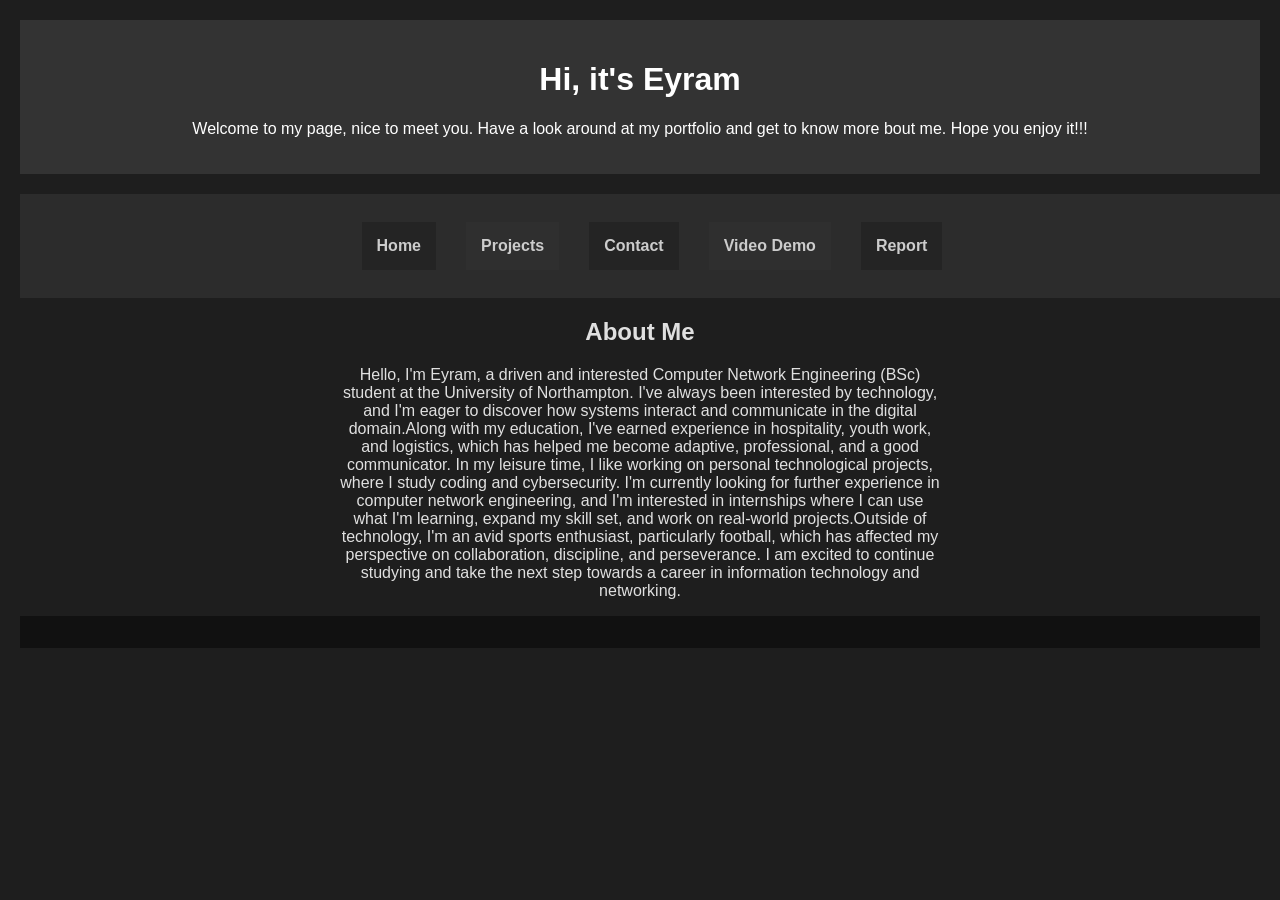
==== index.html @ eab971da "cleaned up the htlm a bit and the main css added some alternating colour chnages on the sidebar for " ====
<!DOCTYPE html>
<html lang="en">

<head>
    <meta charset="UTF-8">
    <meta name="viewport" content="width=device-width, initial-scale=1.0">
    <title>Eyram's Portfolio</title>
    <link rel="stylesheet" href="main.css" media="screen">
</head>
<style>
    body {
        font-family: Arial, sans-serif;
        text-align: center;
        margin: 0;
        padding: 20px;
    }

    header {
        background: #333;
        color: white;
        padding: 20px;
    }

    nav {
        margin: 20px 0;
    }

    nav ul {
        list-style: none;
        padding: 0;
    }

    nav ul li {
        display: inline;
        margin: 0 15px;
    }

    nav a {
        text-decoration: none;
        color: #333;
        font-weight: bold;
    }

    section {
        max-width: 600px;
        margin: auto;
    }
</style>

<body id="clicked">
    <header>
        <a href="#clicked" class="on showNav"></a>
        <a href="#" class="off showNav">X</a>
        
        <h1>Hi, it's Eyram</h1>
        <p>Welcome to my page, nice to meet you. Have a look around at my portfolio and get to know more bout me. Hope
            you enjoy it!!!</p>
    </header>
    <nav>
        <ul>
            <li><a href="index.html">Home</a></li>
            <li><a href="project.html">Projects</a></li>
            <li><a href="contact.html">Contact</a></li>
            <li><a href="VideoDemo.html">Video Demo</a></li>
            <li><a href="Report.html">Report</a></li>
        </ul>
    </nav>
    <main>
        <section>
            <h2>About Me</h2>
            <p>Hello, I'm Eyram, a driven and interested Computer Network Engineering (BSc) student at the University of
                Northampton. I've always been interested by technology, and I'm eager to discover how systems interact
                and communicate in the digital domain.Along with my education, I've earned experience in hospitality,
                youth work, and logistics, which has helped me become adaptive, professional, and a good communicator.

                In my leisure time, I like working on personal technological projects, where I study coding and
                cybersecurity. I'm currently looking for further experience in computer network engineering, and I'm
                interested in internships where I can use what I'm learning, expand my skill set, and work on real-world
                projects.Outside of technology, I'm an avid sports enthusiast, particularly football, which has affected
                my perspective on collaboration, discipline, and perseverance. I am excited to continue studying and
                take the next step towards a career in information technology and networking.</p>
        </section>
    </main>
    <footer id="this">
        <a href="https://github.com/Ramzy2234" target="_blank"><i class="fa-brands fa-github"></i></a>
    </footer>
</body>
</html>
---- main.css ----
/* Base dark background and light text */
body {
    background-color: #1e1e1e;
    color: #e0e0e0;
    font-family: 'Segoe UI', sans-serif;
    margin: 0;
    padding: 0;
}

/* Header and footer */
header,
footer {
    background-color: #111;
    color: #fff;
    padding: 1rem;
    text-align: center;
}

/* Navigation bar */
nav {
    background-color: #2c2c2c;
    padding: 0.75rem;
    text-align: center;
    display: block; /* desktop nav visible */
    width: 100%;
    height: auto;
}

nav ul {
    display: flex;
    justify-content: center;
    flex-direction: row; /* horizontal for desktop */
}

nav ul li {
    display: inline;
    margin: 0 15px;
    padding: 15px;
}

nav ul li a {
    color: #ccc;
    text-decoration: none;
    font-weight: bold;
}

nav ul li a:hover {
    color: #00bfff;
    text-decoration: underline;
}

/* alternating sidebar colours (for mobile stacked items) */
nav ul li:nth-child(odd) {
    background-color: #242424;
}

nav ul li:nth-child(even) {
    background-color: #2f2f2f;
}

/* Project layout container */
.project-container {
    display: grid;
    grid-template-columns: 1fr 1fr;
    gap: 2rem;
    align-items: center;
    background-color: #2a2a2a;
    margin: 2rem;
    padding: 2rem;
    border-radius: 10px;
    box-shadow: 0 0 20px rgba(0, 0, 0, 0.4);
}

/* Image styling */
.project-image img {
    width: 100%;
    border-radius: 12px;
    box-shadow: 0 0 15px rgba(0, 0, 0, 0.5);
}

/* Description text */
.project-description h3 {
    font-size: 1.8rem;
    margin-bottom: 1rem;
    color: #fff;
}

.project-description p {
    font-size: 1.1rem;
    line-height: 1.6;
}

/* Link styling */
.project-description a {
    color: #00bfff;
    font-weight: bold;
    text-decoration: none;
}

.project-description a:hover {
    color: #1ecfff;
    text-decoration: underline;
}

/* Hamburger icon */
.showNav {
    height: 0.8em;
    width: 1.25em;
    display: none; /* hidden on desktop */
    border-top: 0.2em solid white;
    border-bottom: 0.2em solid white;
    border-radius: 0.2em;
    position: fixed;
    top: 15px;
    left: 15px;
    z-index: 1000;
}

.showNav::before {
    content: '';
    position: absolute;
    width: 1em;
    margin: 0.3em 0 0 -0.5em;
    border-top: 0.2em solid #fff;
}

/* Hamburger visible only in mobile */
@media (max-width: 768px) {
    .showNav {
        display: block;
    }

    nav {
        display: none; /* hide menu initially */
        position: fixed;
        top: 0;
        right: -40%;
        width: 40%;
        height: 100vh;
        padding-top: 60px; /* leave space for hamburger */
        text-align: left;
        flex-direction: column;
    }

    nav ul {
        flex-direction: column;
        justify-content: flex-start;
        padding: 0;
    }

    nav ul li {
        display: block;
        margin: 0;
        padding: 15px;
    }

    #clicked .on {
        display: block; /* hamburger visible */
    }

    #clicked .off {
        display: none; /* X hidden initially */
    }

    #clicked:target nav {
        display: block;
        right: 0; /* slide sidebar into view */
    }

    #clicked:target .on {
        display: none; /* hide hamburger when sidebar open */
    }

    #clicked:target .off {
        display: block; /* show X when sidebar open */
        border-top: none;
        border-bottom: none;
        font-size: 1.4em;
        color: white;
        top: 15px;
        left: 15px;
        position: fixed;
        z-index: 1001;
    }

    #clicked:target .off::before {
        border-top: none; /* remove middle line for X */
    }
}
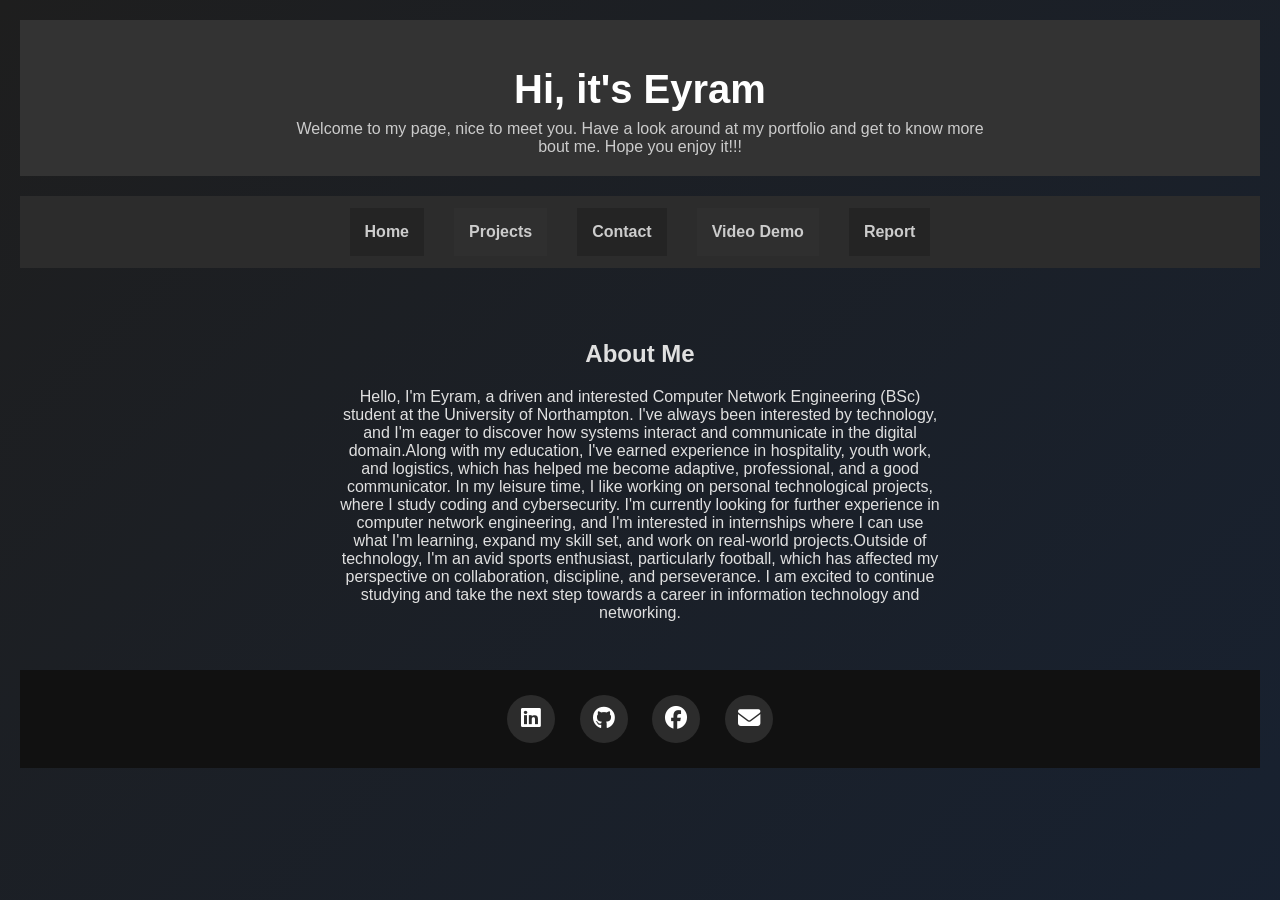
==== commit 78f8ee45: "cleaned up and polished the main.css to make it more interactive and professional added github, face" ====
--- a/index.html
+++ b/index.html
@@ -5,7 +5,12 @@
     <meta charset="UTF-8">
     <meta name="viewport" content="width=device-width, initial-scale=1.0">
     <title>Eyram's Portfolio</title>
-    <link rel="stylesheet" href="main.css" media="screen">
+
+    <link rel="stylesheet" href="main.css">
+
+    <!-- Font Awesome icons -->
+    <link rel="stylesheet"
+    href="https://cdnjs.cloudflare.com/ajax/libs/font-awesome/6.5.0/css/all.min.css">
 </head>
 <style>
     body {
@@ -81,8 +86,18 @@
                 take the next step towards a career in information technology and networking.</p>
         </section>
     </main>
-    <footer id="this">
-        <a href="https://github.com/Ramzy2234" target="_blank"><i class="fa-brands fa-github"></i></a>
+    <footer>
+    <a href="#"><i class="fa-brands fa-linkedin"></i></a>
+
+    <a href="https://github.com/Ramzy2234" target="_blank">
+        <i class="fa-brands fa-github"></i>
+    </a>
+
+    <a href="#"><i class="fa-brands fa-facebook"></i></a>
+
+    <a href="mailto:eyram05@email.com">
+        <i class="fa-solid fa-envelope"></i>
+    </a>
     </footer>
 </body>
 </html>
--- a/main.css
+++ b/main.css
@@ -1,39 +1,92 @@
 /* Base dark background and light text */
 body {
-    background-color: #1e1e1e;
-    color: #e0e0e0;
     font-family: 'Segoe UI', sans-serif;
     margin: 0;
     padding: 0;
-}
-
-/* Header and footer */
-header,
-footer {
+    color: #e0e0e0;
+
+    background: linear-gradient(
+        -45deg,
+        #1e1e1e,
+        #1a1f2b,
+        #162235,
+        #1e1e1e
+    );
+
+    background-size: 400% 400%;
+    animation: gradientMove 12s ease infinite;
+}
+
+@keyframes gradientMove {
+    0% { background-position: 0% 50%; }
+    50% { background-position: 100% 50%; }
+    100% { background-position: 0% 50%; }
+}
+
+a {
+    transition: all 0.3s ease;
+}
+
+img {
+    max-width: 100%;
+    height: auto;
+}
+
+/* =================================
+   PAGE LAYOUT
+================================= */
+
+main {
+    max-width: 1100px;
+    margin: auto;
+    padding: 2rem;
+}
+
+section {
+    margin-bottom: 3rem;
+}
+
+/* =================================
+   HEADER / HERO SECTION
+================================= */
+
+header {
     background-color: #111;
-    color: #fff;
-    padding: 1rem;
+    color: white;
     text-align: center;
-}
-
-/* Navigation bar */
+    padding: 2rem 1rem;
+}
+
+header h1 {
+    font-size: 2.5rem;
+    margin-bottom: 0.5rem;
+}
+
+header p {
+    max-width: 700px;
+    margin: auto;
+    color: #ccc;
+}
+
+/* =================================
+   NAVIGATION
+================================= */
+
 nav {
     background-color: #2c2c2c;
     padding: 0.75rem;
     text-align: center;
-    display: block; /* desktop nav visible */
-    width: 100%;
-    height: auto;
 }
 
 nav ul {
     display: flex;
     justify-content: center;
-    flex-direction: row; /* horizontal for desktop */
+    padding: 0;
+    margin: 0;
 }
 
 nav ul li {
-    display: inline;
+    list-style: none;
     margin: 0 15px;
     padding: 15px;
 }
@@ -49,7 +102,8 @@
     text-decoration: underline;
 }
 
-/* alternating sidebar colours (for mobile stacked items) */
+/* alternating nav colours */
+
 nav ul li:nth-child(odd) {
     background-color: #242424;
 }
@@ -58,31 +112,35 @@
     background-color: #2f2f2f;
 }
 
-/* Project layout container */
+/* =================================
+   PROJECT SECTION
+================================= */
+
 .project-container {
     display: grid;
     grid-template-columns: 1fr 1fr;
     gap: 2rem;
     align-items: center;
-    background-color: #2a2a2a;
-    margin: 2rem;
+
+    background-color: rgba(42,42,42,0.95);
+
+    margin: 2rem 0;
     padding: 2rem;
+
     border-radius: 10px;
-    box-shadow: 0 0 20px rgba(0, 0, 0, 0.4);
-}
-
-/* Image styling */
+
+    box-shadow: 0 0 20px rgba(0,0,0,0.4);
+}
+
 .project-image img {
-    width: 100%;
     border-radius: 12px;
-    box-shadow: 0 0 15px rgba(0, 0, 0, 0.5);
-}
-
-/* Description text */
+    box-shadow: 0 0 15px rgba(0,0,0,0.5);
+}
+
 .project-description h3 {
     font-size: 1.8rem;
     margin-bottom: 1rem;
-    color: #fff;
+    color: white;
 }
 
 .project-description p {
@@ -90,7 +148,6 @@
     line-height: 1.6;
 }
 
-/* Link styling */
 .project-description a {
     color: #00bfff;
     font-weight: bold;
@@ -99,20 +156,26 @@
 
 .project-description a:hover {
     color: #1ecfff;
-    text-decoration: underline;
-}
-
-/* Hamburger icon */
+}
+
+/* =================================
+   HAMBURGER MENU
+================================= */
+
 .showNav {
     height: 0.8em;
     width: 1.25em;
-    display: none; /* hidden on desktop */
+    display: none;
+
     border-top: 0.2em solid white;
     border-bottom: 0.2em solid white;
+
     border-radius: 0.2em;
+
     position: fixed;
     top: 15px;
     left: 15px;
+
     z-index: 1000;
 }
 
@@ -121,69 +184,130 @@
     position: absolute;
     width: 1em;
     margin: 0.3em 0 0 -0.5em;
-    border-top: 0.2em solid #fff;
-}
-
-/* Hamburger visible only in mobile */
+    border-top: 0.2em solid white;
+}
+
+/* =================================
+   MOBILE NAVIGATION
+================================= */
+
 @media (max-width: 768px) {
+
     .showNav {
         display: block;
     }
 
     nav {
-        display: none; /* hide menu initially */
+        display: none;
+
         position: fixed;
         top: 0;
         right: -40%;
+
         width: 40%;
         height: 100vh;
-        padding-top: 60px; /* leave space for hamburger */
+
+        padding-top: 60px;
+
         text-align: left;
-        flex-direction: column;
+
+        background-color: #2c2c2c;
     }
 
     nav ul {
         flex-direction: column;
         justify-content: flex-start;
-        padding: 0;
     }
 
     nav ul li {
-        display: block;
         margin: 0;
-        padding: 15px;
+        display: block;
     }
 
     #clicked .on {
-        display: block; /* hamburger visible */
+        display: block;
     }
 
     #clicked .off {
-        display: none; /* X hidden initially */
+        display: none;
     }
 
     #clicked:target nav {
         display: block;
-        right: 0; /* slide sidebar into view */
+        right: 0;
     }
 
     #clicked:target .on {
-        display: none; /* hide hamburger when sidebar open */
+        display: none;
     }
 
     #clicked:target .off {
-        display: block; /* show X when sidebar open */
-        border-top: none;
-        border-bottom: none;
+        display: block;
+
+        border: none;
+
         font-size: 1.4em;
+
         color: white;
+
+        position: fixed;
         top: 15px;
         left: 15px;
-        position: fixed;
+
         z-index: 1001;
     }
 
     #clicked:target .off::before {
-        border-top: none; /* remove middle line for X */
-    }
+        border-top: none;
+    }
+
+    .project-container {
+        grid-template-columns: 1fr;
+    }
+
+}
+
+/* =================================
+   FOOTER
+================================= */
+
+footer {
+    background-color: #111;
+    text-align: center;
+    padding: 25px;
+}
+
+/* social icons */
+
+footer a {
+    display: inline-flex;
+    justify-content: center;
+    align-items: center;
+
+    width: 48px;
+    height: 48px;
+
+    margin: 0 10px;
+
+    border-radius: 50%;
+
+    background-color: #2c2c2c;
+
+    color: white;
+
+    font-size: 1.4rem;
+
+    text-decoration: none;
+
+    transition: all 0.3s ease;
+}
+
+footer a:hover {
+    background-color: #00bfff;
+
+    color: black;
+
+    transform: scale(1.2);
+
+    box-shadow: 0 0 10px #00bfff;
 }
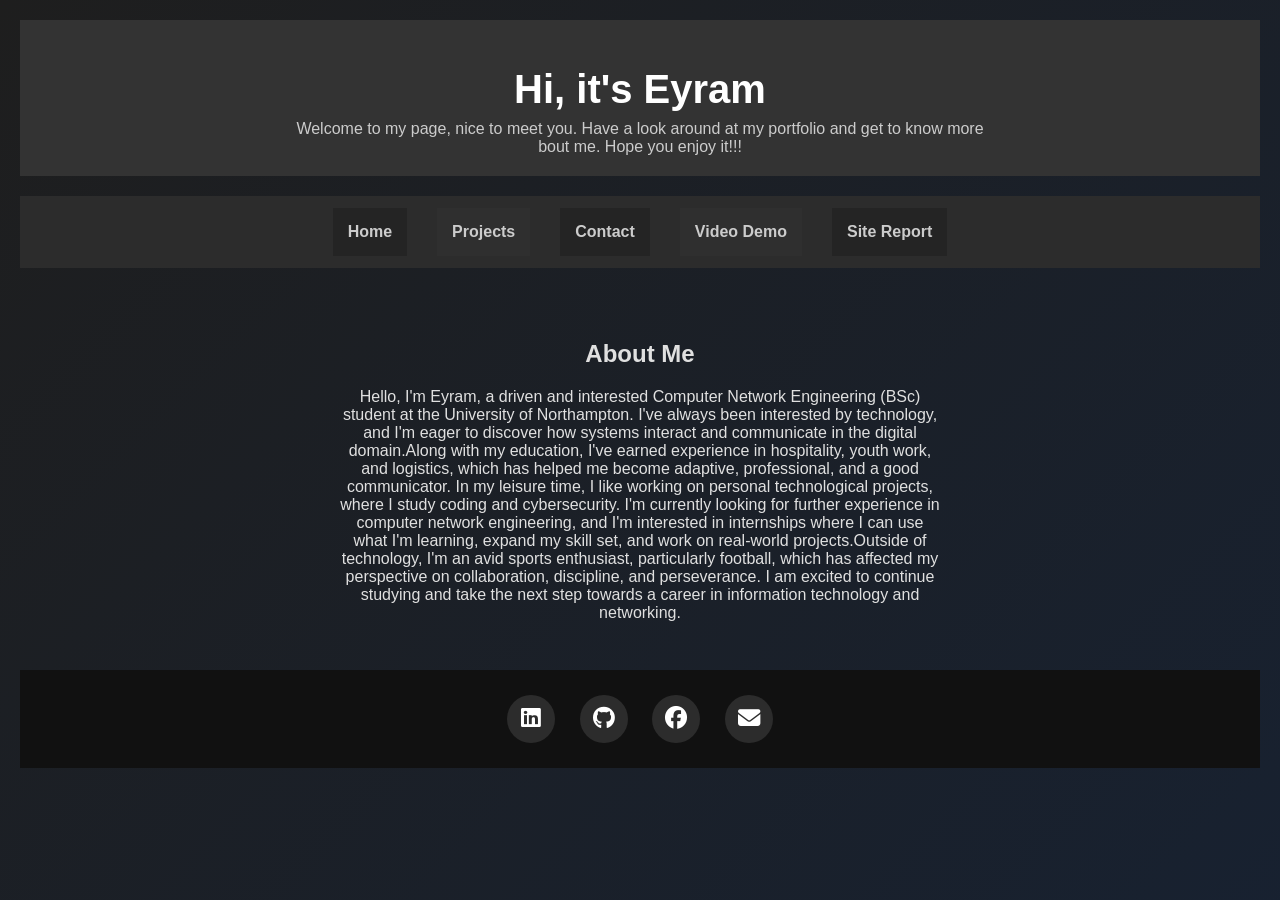
==== commit 88511b33: "added report" ====
--- a/index.html
+++ b/index.html
@@ -9,8 +9,7 @@
     <link rel="stylesheet" href="main.css">
 
     <!-- Font Awesome icons -->
-    <link rel="stylesheet"
-    href="https://cdnjs.cloudflare.com/ajax/libs/font-awesome/6.5.0/css/all.min.css">
+    <link rel="stylesheet" href="https://cdnjs.cloudflare.com/ajax/libs/font-awesome/6.5.0/css/all.min.css">
 </head>
 <style>
     body {
@@ -56,7 +55,7 @@
     <header>
         <a href="#clicked" class="on showNav"></a>
         <a href="#" class="off showNav">X</a>
-        
+
         <h1>Hi, it's Eyram</h1>
         <p>Welcome to my page, nice to meet you. Have a look around at my portfolio and get to know more bout me. Hope
             you enjoy it!!!</p>
@@ -66,8 +65,8 @@
             <li><a href="index.html">Home</a></li>
             <li><a href="project.html">Projects</a></li>
             <li><a href="contact.html">Contact</a></li>
-            <li><a href="VideoDemo.html">Video Demo</a></li>
-            <li><a href="Report.html">Report</a></li>
+            <li><a href="videodemo.html">Video Demo</a></li>
+            <li><a href="sitereport.html">Site Report</a></li>
         </ul>
     </nav>
     <main>
@@ -87,17 +86,18 @@
         </section>
     </main>
     <footer>
-    <a href="#"><i class="fa-brands fa-linkedin"></i></a>
+        <a href="#"><i class="fa-brands fa-linkedin"></i></a>
 
-    <a href="https://github.com/Ramzy2234" target="_blank">
-        <i class="fa-brands fa-github"></i>
-    </a>
+        <a href="https://github.com/Ramzy2234" target="_blank">
+            <i class="fa-brands fa-github"></i>
+        </a>
 
-    <a href="#"><i class="fa-brands fa-facebook"></i></a>
+        <a href="#"><i class="fa-brands fa-facebook"></i></a>
 
-    <a href="mailto:eyram05@email.com">
-        <i class="fa-solid fa-envelope"></i>
-    </a>
+        <a href="mailto:eyram05@email.com">
+            <i class="fa-solid fa-envelope"></i>
+        </a>
     </footer>
 </body>
+
 </html>
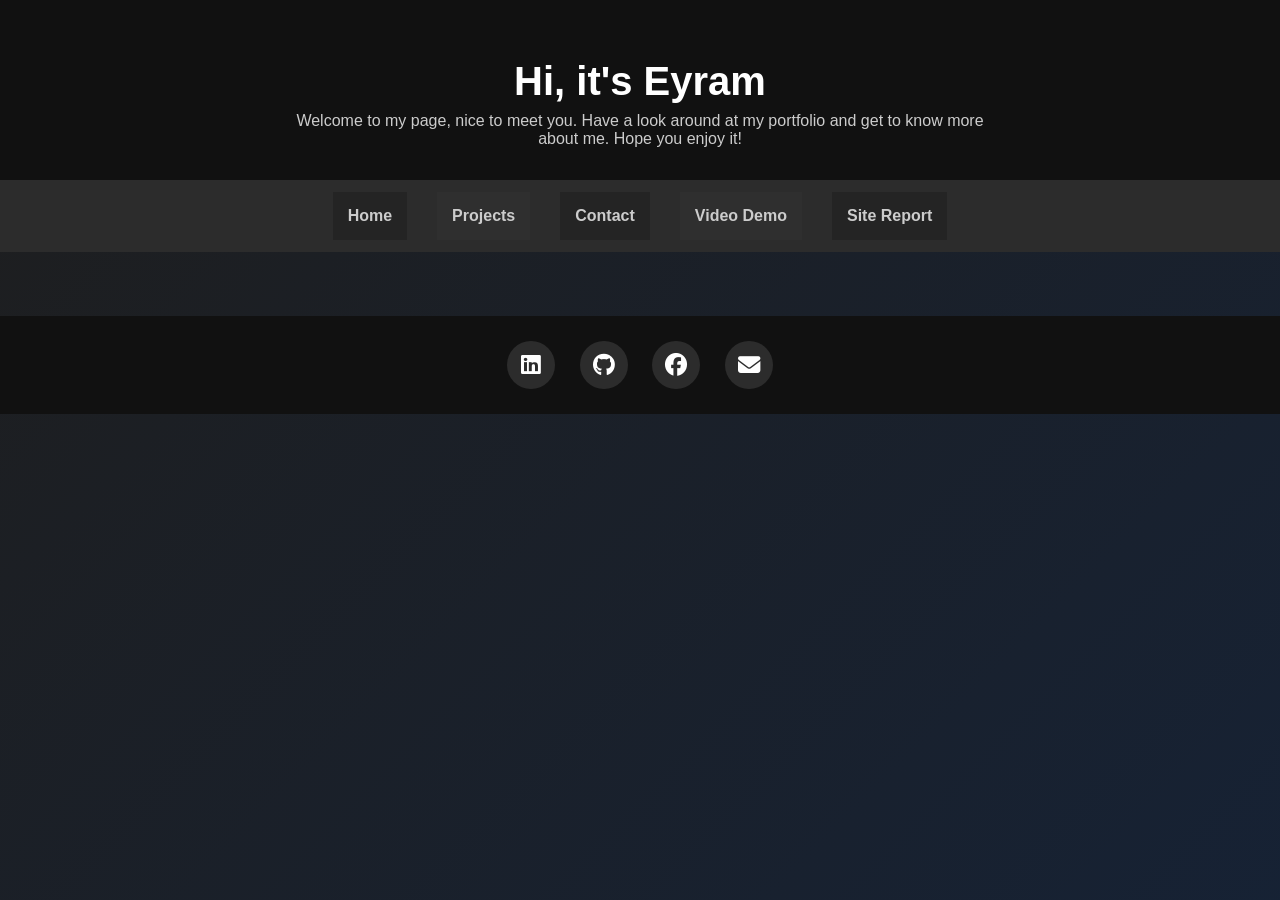
==== commit c3804623: "fully updates and cleaned up every html and css as well removing report.css, did not need it. Added " ====
--- a/index.html
+++ b/index.html
@@ -5,61 +5,27 @@
     <meta charset="UTF-8">
     <meta name="viewport" content="width=device-width, initial-scale=1.0">
     <title>Eyram's Portfolio</title>
-
     <link rel="stylesheet" href="main.css">
-
-    <!-- Font Awesome icons -->
     <link rel="stylesheet" href="https://cdnjs.cloudflare.com/ajax/libs/font-awesome/6.5.0/css/all.min.css">
 </head>
-<style>
-    body {
-        font-family: Arial, sans-serif;
-        text-align: center;
-        margin: 0;
-        padding: 20px;
-    }
-
-    header {
-        background: #333;
-        color: white;
-        padding: 20px;
-    }
-
-    nav {
-        margin: 20px 0;
-    }
-
-    nav ul {
-        list-style: none;
-        padding: 0;
-    }
-
-    nav ul li {
-        display: inline;
-        margin: 0 15px;
-    }
-
-    nav a {
-        text-decoration: none;
-        color: #333;
-        font-weight: bold;
-    }
-
-    section {
-        max-width: 600px;
-        margin: auto;
-    }
-</style>
 
 <body id="clicked">
+
+    <!-- HAMBURGER ICON (mobile only) -->
+    <a href="#clicked" class="showNav on">
+        <span class="bar"></span>
+        <span class="bar"></span>
+        <span class="bar"></span>
+    </a>
+
+    <!-- CLOSE ICON (appears when menu open) -->
+    <a href="#" class="showNav off">&times;</a>
+
     <header>
-        <a href="#clicked" class="on showNav"></a>
-        <a href="#" class="off showNav">X</a>
+        <h1>Hi, it's Eyram</h1>
+        <p>Welcome to my page, nice to meet you. Have a look around at my portfolio and get to know more about me. Hope you enjoy it!</p>
+    </header>
 
-        <h1>Hi, it's Eyram</h1>
-        <p>Welcome to my page, nice to meet you. Have a look around at my portfolio and get to know more bout me. Hope
-            you enjoy it!!!</p>
-    </header>
     <nav>
         <ul>
             <li><a href="index.html">Home</a></li>
@@ -69,35 +35,17 @@
             <li><a href="sitereport.html">Site Report</a></li>
         </ul>
     </nav>
+
     <main>
-        <section>
-            <h2>About Me</h2>
-            <p>Hello, I'm Eyram, a driven and interested Computer Network Engineering (BSc) student at the University of
-                Northampton. I've always been interested by technology, and I'm eager to discover how systems interact
-                and communicate in the digital domain.Along with my education, I've earned experience in hospitality,
-                youth work, and logistics, which has helped me become adaptive, professional, and a good communicator.
+        <!-- page content -->
+    </main>
 
-                In my leisure time, I like working on personal technological projects, where I study coding and
-                cybersecurity. I'm currently looking for further experience in computer network engineering, and I'm
-                interested in internships where I can use what I'm learning, expand my skill set, and work on real-world
-                projects.Outside of technology, I'm an avid sports enthusiast, particularly football, which has affected
-                my perspective on collaboration, discipline, and perseverance. I am excited to continue studying and
-                take the next step towards a career in information technology and networking.</p>
-        </section>
-    </main>
     <footer>
-        <a href="#"><i class="fa-brands fa-linkedin"></i></a>
+        <a href="#"><i class="fab fa-linkedin"></i></a>
+        <a href="https://github.com/Ramzy2234" target="_blank"><i class="fab fa-github"></i></a>
+        <a href="#"><i class="fab fa-facebook"></i></a>
+        <a href="mailto:eyram05@email.com"><i class="fas fa-envelope"></i></a>
+    </footer>
 
-        <a href="https://github.com/Ramzy2234" target="_blank">
-            <i class="fa-brands fa-github"></i>
-        </a>
-
-        <a href="#"><i class="fa-brands fa-facebook"></i></a>
-
-        <a href="mailto:eyram05@email.com">
-            <i class="fa-solid fa-envelope"></i>
-        </a>
-    </footer>
 </body>
-
 </html>
--- a/main.css
+++ b/main.css
@@ -1,18 +1,10 @@
-/* Base dark background and light text */
+/* ===== BASE STYLES ===== */
 body {
     font-family: 'Segoe UI', sans-serif;
     margin: 0;
     padding: 0;
     color: #e0e0e0;
-
-    background: linear-gradient(
-        -45deg,
-        #1e1e1e,
-        #1a1f2b,
-        #162235,
-        #1e1e1e
-    );
-
+    background: linear-gradient(-45deg, #1e1e1e, #1a1f2b, #162235, #1e1e1e);
     background-size: 400% 400%;
     animation: gradientMove 12s ease infinite;
 }
@@ -23,59 +15,29 @@
     100% { background-position: 0% 50%; }
 }
 
-a {
-    transition: all 0.3s ease;
-}
+a { transition: all 0.3s ease; }
+img { max-width: 100%; height: auto; }
 
-img {
-    max-width: 100%;
-    height: auto;
-}
-
-/* =================================
-   PAGE LAYOUT
-================================= */
-
-main {
-    max-width: 1100px;
-    margin: auto;
-    padding: 2rem;
-}
-
-section {
-    margin-bottom: 3rem;
-}
-
-/* =================================
-   HEADER / HERO SECTION
-================================= */
+main { max-width: 1100px; margin: auto; padding: 2rem; }
+section { margin-bottom: 3rem; }
 
 header {
     background-color: #111;
     color: white;
     text-align: center;
     padding: 2rem 1rem;
+    position: relative;
 }
 
-header h1 {
-    font-size: 2.5rem;
-    margin-bottom: 0.5rem;
-}
+header h1 { font-size: 2.5rem; margin-bottom: 0.5rem; }
+header p { max-width: 700px; margin: auto; color: #ccc; }
 
-header p {
-    max-width: 700px;
-    margin: auto;
-    color: #ccc;
-}
-
-/* =================================
-   NAVIGATION
-================================= */
-
+/* ===== NAVIGATION ===== */
 nav {
     background-color: #2c2c2c;
-    padding: 0.75rem;
+    padding: 0.75rem 0;
     text-align: center;
+    transition: right 0.3s ease;
 }
 
 nav ul {
@@ -102,33 +64,19 @@
     text-decoration: underline;
 }
 
-/* alternating nav colours */
+nav ul li:nth-child(odd) { background-color: #242424; }
+nav ul li:nth-child(even) { background-color: #2f2f2f; }
 
-nav ul li:nth-child(odd) {
-    background-color: #242424;
-}
-
-nav ul li:nth-child(even) {
-    background-color: #2f2f2f;
-}
-
-/* =================================
-   PROJECT SECTION
-================================= */
-
+/* ===== PROJECTS ===== */
 .project-container {
     display: grid;
     grid-template-columns: 1fr 1fr;
     gap: 2rem;
     align-items: center;
-
     background-color: rgba(42,42,42,0.95);
-
     margin: 2rem 0;
     padding: 2rem;
-
     border-radius: 10px;
-
     box-shadow: 0 0 20px rgba(0,0,0,0.4);
 }
 
@@ -137,177 +85,93 @@
     box-shadow: 0 0 15px rgba(0,0,0,0.5);
 }
 
-.project-description h3 {
-    font-size: 1.8rem;
-    margin-bottom: 1rem;
-    color: white;
-}
+.project-description h3 { font-size: 1.8rem; margin-bottom: 1rem; color: white; }
+.project-description p { font-size: 1.1rem; line-height: 1.6; }
+.project-description a { color: #00bfff; font-weight: bold; text-decoration: none; }
+.project-description a:hover { color: #1ecfff; }
 
-.project-description p {
-    font-size: 1.1rem;
-    line-height: 1.6;
-}
-
-.project-description a {
-    color: #00bfff;
-    font-weight: bold;
-    text-decoration: none;
-}
-
-.project-description a:hover {
-    color: #1ecfff;
-}
-
-/* =================================
-   HAMBURGER MENU
-================================= */
-
-.showNav {
-    height: 0.8em;
-    width: 1.25em;
-    display: none;
-
-    border-top: 0.2em solid white;
-    border-bottom: 0.2em solid white;
-
-    border-radius: 0.2em;
-
-    position: fixed;
-    top: 15px;
-    left: 15px;
-
-    z-index: 1000;
-}
-
-.showNav::before {
-    content: '';
-    position: absolute;
-    width: 1em;
-    margin: 0.3em 0 0 -0.5em;
-    border-top: 0.2em solid white;
-}
-
-/* =================================
-   MOBILE NAVIGATION
-================================= */
-
-@media (max-width: 768px) {
-
-    .showNav {
-        display: block;
-    }
-
-    nav {
-        display: none;
-
-        position: fixed;
-        top: 0;
-        right: -40%;
-
-        width: 40%;
-        height: 100vh;
-
-        padding-top: 60px;
-
-        text-align: left;
-
-        background-color: #2c2c2c;
-    }
-
-    nav ul {
-        flex-direction: column;
-        justify-content: flex-start;
-    }
-
-    nav ul li {
-        margin: 0;
-        display: block;
-    }
-
-    #clicked .on {
-        display: block;
-    }
-
-    #clicked .off {
-        display: none;
-    }
-
-    #clicked:target nav {
-        display: block;
-        right: 0;
-    }
-
-    #clicked:target .on {
-        display: none;
-    }
-
-    #clicked:target .off {
-        display: block;
-
-        border: none;
-
-        font-size: 1.4em;
-
-        color: white;
-
-        position: fixed;
-        top: 15px;
-        left: 15px;
-
-        z-index: 1001;
-    }
-
-    #clicked:target .off::before {
-        border-top: none;
-    }
-
-    .project-container {
-        grid-template-columns: 1fr;
-    }
-
-}
-
-/* =================================
-   FOOTER
-================================= */
-
+/* ===== FOOTER ===== */
 footer {
     background-color: #111;
     text-align: center;
     padding: 25px;
 }
 
-/* social icons */
-
 footer a {
     display: inline-flex;
     justify-content: center;
     align-items: center;
-
     width: 48px;
     height: 48px;
-
     margin: 0 10px;
-
     border-radius: 50%;
-
     background-color: #2c2c2c;
-
     color: white;
-
     font-size: 1.4rem;
-
     text-decoration: none;
-
     transition: all 0.3s ease;
 }
 
 footer a:hover {
     background-color: #00bfff;
+    color: black;
+    transform: scale(1.2);
+    box-shadow: 0 0 10px #00bfff;
+}
 
-    color: black;
+/* ===== HAMBURGER MENU ===== */
+.showNav {
+    display: none; /* hidden desktop */
+    position: fixed;
+    top: 15px;
+    left: 15px;
+    z-index: 1001;
+    font-size: 2rem;
+    color: white;
+    cursor: pointer;
+}
 
-    transform: scale(1.2);
+.showNav .bar {
+    display: block;
+    width: 25px;
+    height: 3px;
+    margin: 5px 0;
+    background-color: white;
+}
 
-    box-shadow: 0 0 10px #00bfff;
+.showNav.off { display: none; }
+
+/* ===== MOBILE ===== */
+@media (max-width: 768px) {
+    .showNav.on { display: block; }
+
+    nav {
+        display: none;
+        position: fixed;
+        top: 0;
+        right: -100%;
+        width: 60%;
+        height: 100vh;
+        padding-top: 60px;
+        background-color: #2c2c2c;
+        flex-direction: column;
+        transition: right 0.3s ease;
+        z-index: 1000;
+    }
+
+    nav ul { flex-direction: column; display: flex; justify-content: flex-start; padding: 0; margin: 0; }
+
+    nav ul li { list-style: none; display: block; padding: 15px; }
+    nav ul li a { color: #ccc; text-decoration: none; font-weight: bold; }
+    nav ul li a:hover { color: #00bfff; text-decoration: underline; }
+
+    /* Show nav when hamburger clicked */
+    #clicked:target nav { display: flex; right: 0; }
+
+    /* Toggle hamburger / close icon */
+    #clicked:target .showNav.on { display: none; }
+    #clicked:target .showNav.off { display: block; }
+
+    /* Project grid on mobile */
+    .project-container { grid-template-columns: 1fr; }
 }
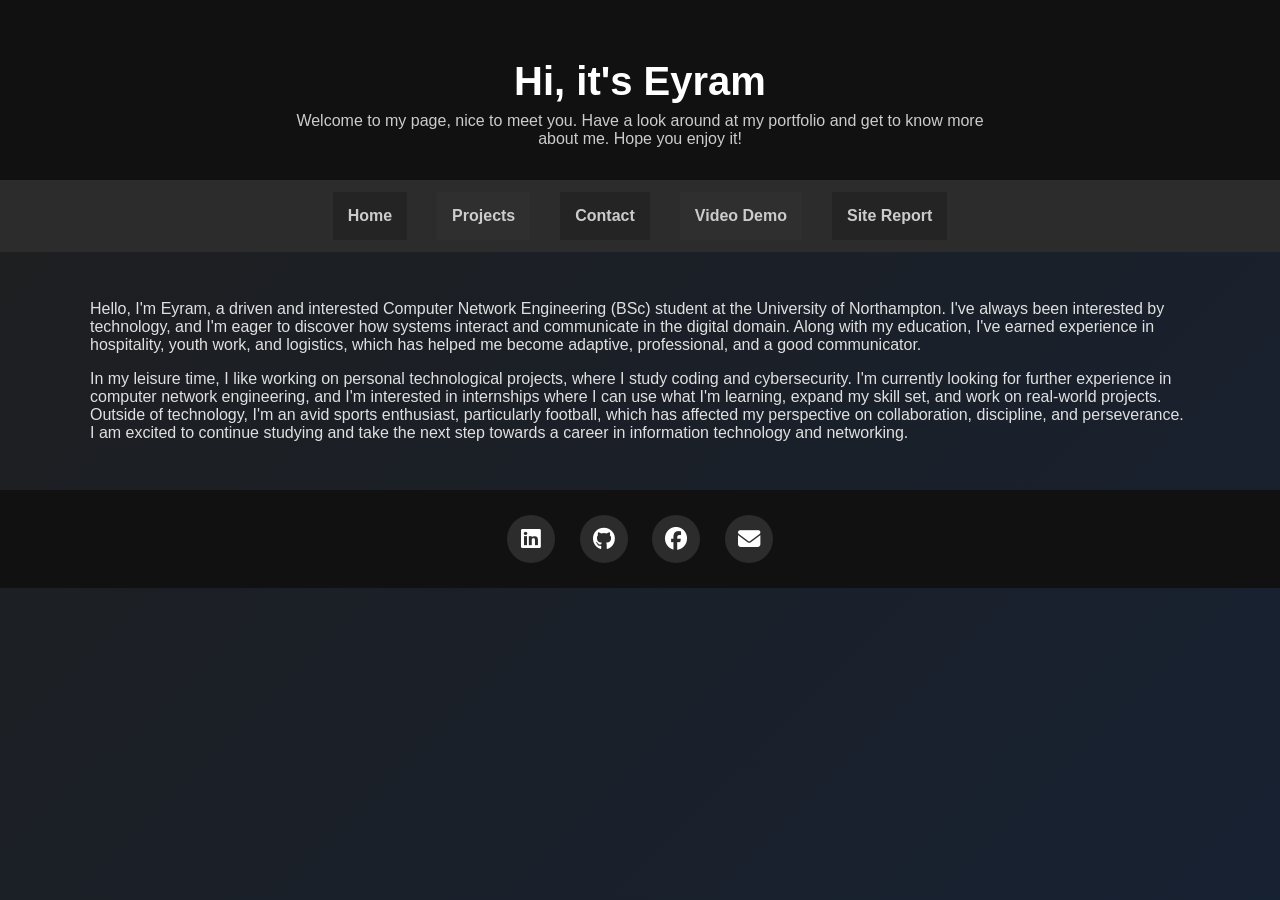
==== commit 49dc70a1: "cleaned up the code bit by bit" ====
--- a/index.html
+++ b/index.html
@@ -11,14 +11,12 @@
 
 <body id="clicked">
 
-    <!-- HAMBURGER ICON (mobile only) -->
     <a href="#clicked" class="showNav on">
         <span class="bar"></span>
         <span class="bar"></span>
         <span class="bar"></span>
     </a>
 
-    <!-- CLOSE ICON (appears when menu open) -->
     <a href="#" class="showNav off">&times;</a>
 
     <header>
@@ -37,7 +35,8 @@
     </nav>
 
     <main>
-        <!-- page content -->
+        <p>Hello, I'm Eyram, a driven and interested Computer Network Engineering (BSc) student at the University of Northampton. I've always been interested by technology, and I'm eager to discover how systems interact and communicate in the digital domain. Along with my education, I've earned experience in hospitality, youth work, and logistics, which has helped me become adaptive, professional, and a good communicator.</p> 
+        <p>In my leisure time, I like working on personal technological projects, where I study coding and cybersecurity. I'm currently looking for further experience in computer network engineering, and I'm interested in internships where I can use what I'm learning, expand my skill set, and work on real-world projects. Outside of technology, I'm an avid sports enthusiast, particularly football, which has affected my perspective on collaboration, discipline, and perseverance. I am excited to continue studying and take the next step towards a career in information technology and networking.</p>
     </main>
 
     <footer>
--- a/main.css
+++ b/main.css
@@ -1,4 +1,4 @@
-/* ===== BASE STYLES ===== */
+/* (BASE STYLES) */
 body {
     font-family: 'Segoe UI', sans-serif;
     margin: 0;
@@ -32,7 +32,7 @@
 header h1 { font-size: 2.5rem; margin-bottom: 0.5rem; }
 header p { max-width: 700px; margin: auto; color: #ccc; }
 
-/* ===== NAVIGATION ===== */
+/* (NAVIGATE THRPUGH AND THROUGH) */
 nav {
     background-color: #2c2c2c;
     padding: 0.75rem 0;
@@ -67,7 +67,7 @@
 nav ul li:nth-child(odd) { background-color: #242424; }
 nav ul li:nth-child(even) { background-color: #2f2f2f; }
 
-/* ===== PROJECTS ===== */
+/* (MY WORK, IDEAS AND PROJECTS) */
 .project-container {
     display: grid;
     grid-template-columns: 1fr 1fr;
@@ -90,7 +90,7 @@
 .project-description a { color: #00bfff; font-weight: bold; text-decoration: none; }
 .project-description a:hover { color: #1ecfff; }
 
-/* ===== FOOTER ===== */
+/* (BOTOM FOOTER) */
 footer {
     background-color: #111;
     text-align: center;
@@ -119,9 +119,9 @@
     box-shadow: 0 0 10px #00bfff;
 }
 
-/* ===== HAMBURGER MENU ===== */
+/* (HAMBURGS MENU) */
 .showNav {
-    display: none; /* hidden desktop */
+    display: none; 
     position: fixed;
     top: 15px;
     left: 15px;
@@ -141,7 +141,7 @@
 
 .showNav.off { display: none; }
 
-/* ===== MOBILE ===== */
+/* (MOBILE) */
 @media (max-width: 768px) {
     .showNav.on { display: block; }
 
@@ -165,13 +165,13 @@
     nav ul li a { color: #ccc; text-decoration: none; font-weight: bold; }
     nav ul li a:hover { color: #00bfff; text-decoration: underline; }
 
-    /* Show nav when hamburger clicked */
+    /* h(amburgs revealed */
     #clicked:target nav { display: flex; right: 0; }
 
-    /* Toggle hamburger / close icon */
+   
     #clicked:target .showNav.on { display: none; }
     #clicked:target .showNav.off { display: block; }
 
-    /* Project grid on mobile */
+    
     .project-container { grid-template-columns: 1fr; }
 }
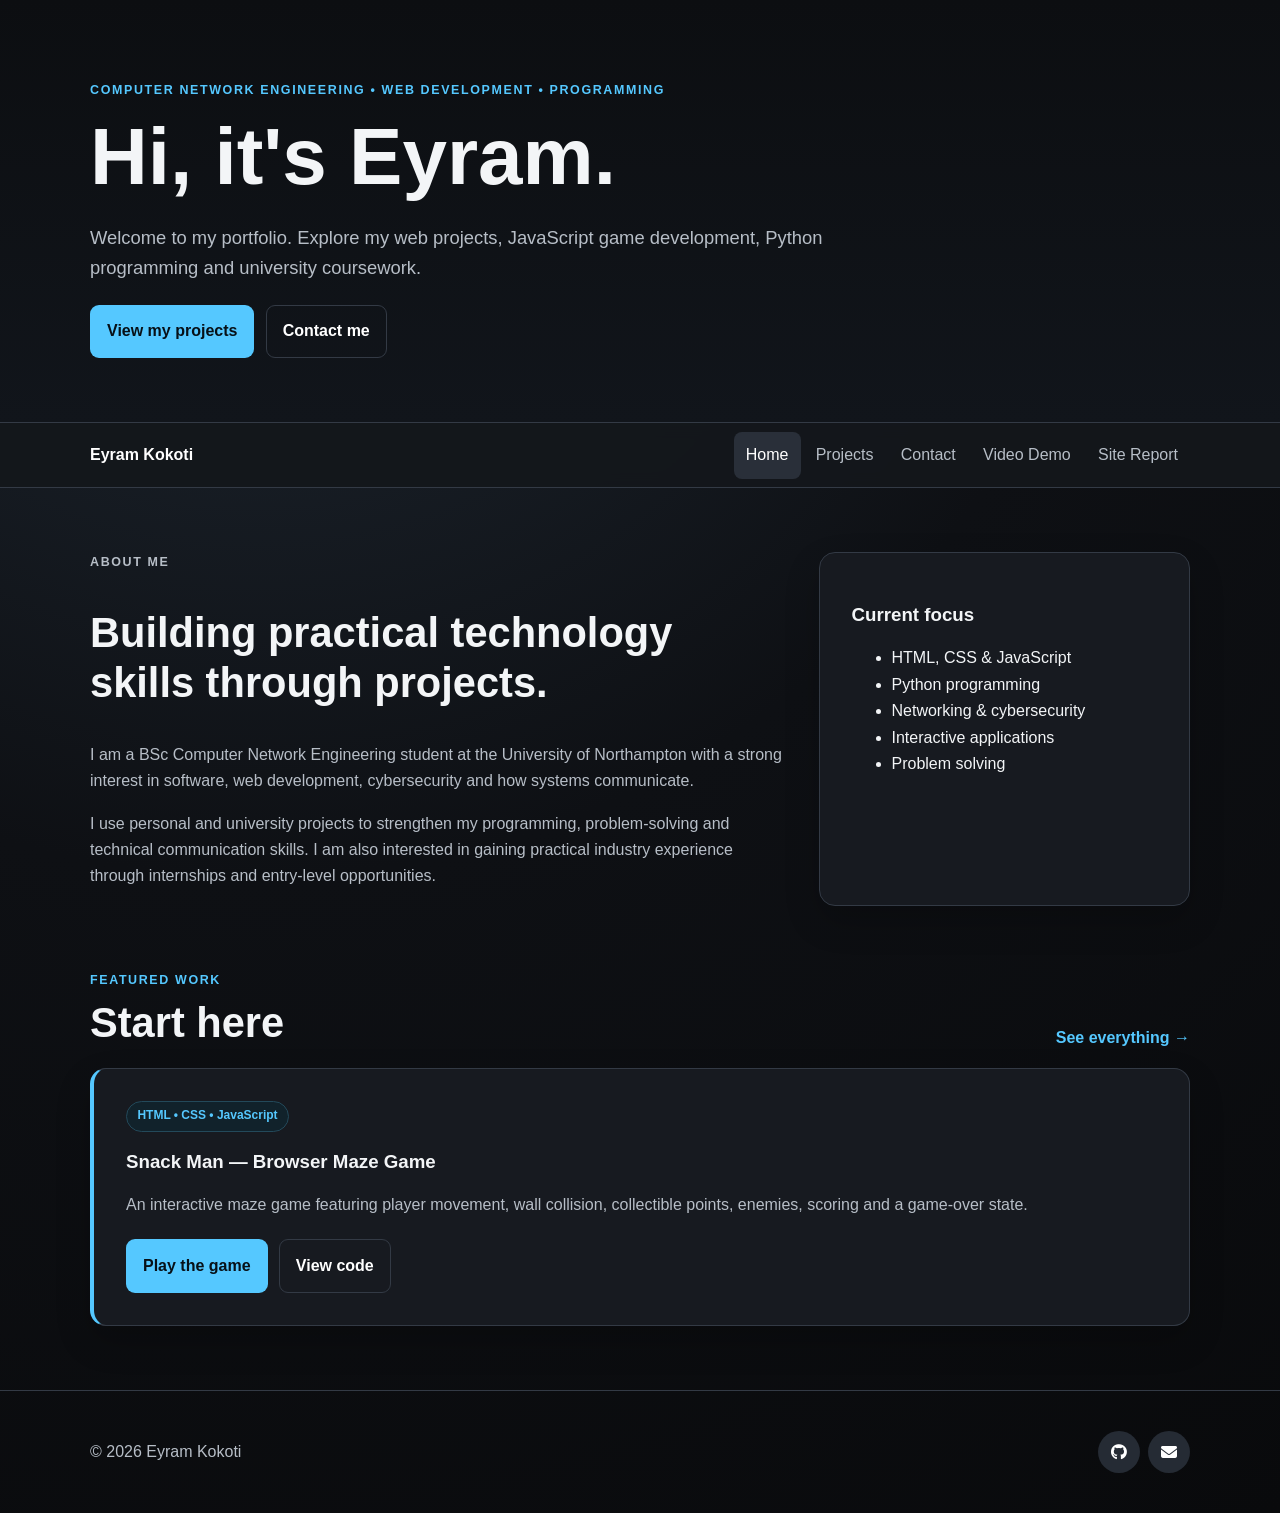
==== commit 77ec3c6b: "Add files via upload Update portfolio website" ====
--- a/index.html
+++ b/index.html
@@ -1,50 +1 @@
-<!DOCTYPE html>
-<html lang="en">
-
-<head>
-    <meta charset="UTF-8">
-    <meta name="viewport" content="width=device-width, initial-scale=1.0">
-    <title>Eyram's Portfolio</title>
-    <link rel="stylesheet" href="main.css">
-    <link rel="stylesheet" href="https://cdnjs.cloudflare.com/ajax/libs/font-awesome/6.5.0/css/all.min.css">
-</head>
-
-<body id="clicked">
-
-    <a href="#clicked" class="showNav on">
-        <span class="bar"></span>
-        <span class="bar"></span>
-        <span class="bar"></span>
-    </a>
-
-    <a href="#" class="showNav off">&times;</a>
-
-    <header>
-        <h1>Hi, it's Eyram</h1>
-        <p>Welcome to my page, nice to meet you. Have a look around at my portfolio and get to know more about me. Hope you enjoy it!</p>
-    </header>
-
-    <nav>
-        <ul>
-            <li><a href="index.html">Home</a></li>
-            <li><a href="project.html">Projects</a></li>
-            <li><a href="contact.html">Contact</a></li>
-            <li><a href="videodemo.html">Video Demo</a></li>
-            <li><a href="sitereport.html">Site Report</a></li>
-        </ul>
-    </nav>
-
-    <main>
-        <p>Hello, I'm Eyram, a driven and interested Computer Network Engineering (BSc) student at the University of Northampton. I've always been interested by technology, and I'm eager to discover how systems interact and communicate in the digital domain. Along with my education, I've earned experience in hospitality, youth work, and logistics, which has helped me become adaptive, professional, and a good communicator.</p> 
-        <p>In my leisure time, I like working on personal technological projects, where I study coding and cybersecurity. I'm currently looking for further experience in computer network engineering, and I'm interested in internships where I can use what I'm learning, expand my skill set, and work on real-world projects. Outside of technology, I'm an avid sports enthusiast, particularly football, which has affected my perspective on collaboration, discipline, and perseverance. I am excited to continue studying and take the next step towards a career in information technology and networking.</p>
-    </main>
-
-    <footer>
-        <a href="#"><i class="fab fa-linkedin"></i></a>
-        <a href="https://github.com/Ramzy2234" target="_blank"><i class="fab fa-github"></i></a>
-        <a href="#"><i class="fab fa-facebook"></i></a>
-        <a href="mailto:eyram05@email.com"><i class="fas fa-envelope"></i></a>
-    </footer>
-
-</body>
-</html>+<!doctype html><html lang="en"><head><meta charset="utf-8"><meta name="viewport" content="width=device-width,initial-scale=1"><meta name="description" content="Eyram Kokoti's software, web development and programming portfolio."><title>Eyram Kokoti | Portfolio</title><link rel="stylesheet" href="main.css"><link rel="stylesheet" href="https://cdnjs.cloudflare.com/ajax/libs/font-awesome/6.5.0/css/all.min.css"></head><body><header class="site-header"><div class="container"><p class="eyebrow">Computer Network Engineering • Web Development • Programming</p><h1>Hi, it's Eyram.</h1><p class="lead">Welcome to my portfolio. Explore my web projects, JavaScript game development, Python programming and university coursework.</p><div class="hero-actions"><a class="button" href="project.html">View my projects</a><a class="button button-secondary" href="contact.html">Contact me</a></div></div></header><nav class="site-nav" aria-label="Main navigation"><div class="container nav-inner"><a class="brand" href="index.html">Eyram Kokoti</a><div class="nav-links"><a href="index.html" aria-current="page">Home</a><a href="project.html">Projects</a><a href="contact.html">Contact</a><a href="videodemo.html">Video Demo</a><a href="sitereport.html">Site Report</a></div></div></nav><main class="container content"><section class="intro-grid"><div><p class="eyebrow">About me</p><h2>Building practical technology skills through projects.</h2><p>I am a BSc Computer Network Engineering student at the University of Northampton with a strong interest in software, web development, cybersecurity and how systems communicate.</p><p>I use personal and university projects to strengthen my programming, problem-solving and technical communication skills. I am also interested in gaining practical industry experience through internships and entry-level opportunities.</p></div><aside class="quick-card"><h3>Current focus</h3><ul><li>HTML, CSS & JavaScript</li><li>Python programming</li><li>Networking & cybersecurity</li><li>Interactive applications</li><li>Problem solving</li></ul></aside></section><section class="featured"><div class="section-heading"><div><p class="eyebrow">Featured work</p><h2>Start here</h2></div><a class="text-link" href="project.html">See everything →</a></div><article class="feature-card"><div><span class="tag">HTML • CSS • JavaScript</span><h3>Snack Man — Browser Maze Game</h3><p>An interactive maze game featuring player movement, wall collision, collectible points, enemies, scoring and a game-over state.</p><div class="button-row"><a class="button" href="browser-maze-game/">Play the game</a><a class="button button-secondary" href="https://github.com/Ramzy2234/Ramzy2234.github.io/tree/main/browser-maze-game" target="_blank" rel="noopener">View code</a></div></div></article></section></main><footer class="site-footer"><div class="container footer-inner"><p>© 2026 Eyram Kokoti</p><div class="socials"><a href="https://github.com/Ramzy2234" target="_blank" rel="noopener" aria-label="GitHub"><i class="fab fa-github"></i></a><a href="mailto:eyramkokoti@gmail.com" aria-label="Email"><i class="fas fa-envelope"></i></a></div></div></footer></body></html>
--- a/main.css
+++ b/main.css
@@ -1,177 +1 @@
-/* (BASE STYLES) */
-body {
-    font-family: 'Segoe UI', sans-serif;
-    margin: 0;
-    padding: 0;
-    color: #e0e0e0;
-    background: linear-gradient(-45deg, #1e1e1e, #1a1f2b, #162235, #1e1e1e);
-    background-size: 400% 400%;
-    animation: gradientMove 12s ease infinite;
-}
-
-@keyframes gradientMove {
-    0% { background-position: 0% 50%; }
-    50% { background-position: 100% 50%; }
-    100% { background-position: 0% 50%; }
-}
-
-a { transition: all 0.3s ease; }
-img { max-width: 100%; height: auto; }
-
-main { max-width: 1100px; margin: auto; padding: 2rem; }
-section { margin-bottom: 3rem; }
-
-header {
-    background-color: #111;
-    color: white;
-    text-align: center;
-    padding: 2rem 1rem;
-    position: relative;
-}
-
-header h1 { font-size: 2.5rem; margin-bottom: 0.5rem; }
-header p { max-width: 700px; margin: auto; color: #ccc; }
-
-/* (NAVIGATE THRPUGH AND THROUGH) */
-nav {
-    background-color: #2c2c2c;
-    padding: 0.75rem 0;
-    text-align: center;
-    transition: right 0.3s ease;
-}
-
-nav ul {
-    display: flex;
-    justify-content: center;
-    padding: 0;
-    margin: 0;
-}
-
-nav ul li {
-    list-style: none;
-    margin: 0 15px;
-    padding: 15px;
-}
-
-nav ul li a {
-    color: #ccc;
-    text-decoration: none;
-    font-weight: bold;
-}
-
-nav ul li a:hover {
-    color: #00bfff;
-    text-decoration: underline;
-}
-
-nav ul li:nth-child(odd) { background-color: #242424; }
-nav ul li:nth-child(even) { background-color: #2f2f2f; }
-
-/* (MY WORK, IDEAS AND PROJECTS) */
-.project-container {
-    display: grid;
-    grid-template-columns: 1fr 1fr;
-    gap: 2rem;
-    align-items: center;
-    background-color: rgba(42,42,42,0.95);
-    margin: 2rem 0;
-    padding: 2rem;
-    border-radius: 10px;
-    box-shadow: 0 0 20px rgba(0,0,0,0.4);
-}
-
-.project-image img {
-    border-radius: 12px;
-    box-shadow: 0 0 15px rgba(0,0,0,0.5);
-}
-
-.project-description h3 { font-size: 1.8rem; margin-bottom: 1rem; color: white; }
-.project-description p { font-size: 1.1rem; line-height: 1.6; }
-.project-description a { color: #00bfff; font-weight: bold; text-decoration: none; }
-.project-description a:hover { color: #1ecfff; }
-
-/* (BOTOM FOOTER) */
-footer {
-    background-color: #111;
-    text-align: center;
-    padding: 25px;
-}
-
-footer a {
-    display: inline-flex;
-    justify-content: center;
-    align-items: center;
-    width: 48px;
-    height: 48px;
-    margin: 0 10px;
-    border-radius: 50%;
-    background-color: #2c2c2c;
-    color: white;
-    font-size: 1.4rem;
-    text-decoration: none;
-    transition: all 0.3s ease;
-}
-
-footer a:hover {
-    background-color: #00bfff;
-    color: black;
-    transform: scale(1.2);
-    box-shadow: 0 0 10px #00bfff;
-}
-
-/* (HAMBURGS MENU) */
-.showNav {
-    display: none; 
-    position: fixed;
-    top: 15px;
-    left: 15px;
-    z-index: 1001;
-    font-size: 2rem;
-    color: white;
-    cursor: pointer;
-}
-
-.showNav .bar {
-    display: block;
-    width: 25px;
-    height: 3px;
-    margin: 5px 0;
-    background-color: white;
-}
-
-.showNav.off { display: none; }
-
-/* (MOBILE) */
-@media (max-width: 768px) {
-    .showNav.on { display: block; }
-
-    nav {
-        display: none;
-        position: fixed;
-        top: 0;
-        right: -100%;
-        width: 60%;
-        height: 100vh;
-        padding-top: 60px;
-        background-color: #2c2c2c;
-        flex-direction: column;
-        transition: right 0.3s ease;
-        z-index: 1000;
-    }
-
-    nav ul { flex-direction: column; display: flex; justify-content: flex-start; padding: 0; margin: 0; }
-
-    nav ul li { list-style: none; display: block; padding: 15px; }
-    nav ul li a { color: #ccc; text-decoration: none; font-weight: bold; }
-    nav ul li a:hover { color: #00bfff; text-decoration: underline; }
-
-    /* h(amburgs revealed */
-    #clicked:target nav { display: flex; right: 0; }
-
-   
-    #clicked:target .showNav.on { display: none; }
-    #clicked:target .showNav.off { display: block; }
-
-    
-    .project-container { grid-template-columns: 1fr; }
-}+:root{--bg:#0e1014;--panel:#181b21;--text:#f3f5f7;--muted:#b7bec7;--accent:#55c8ff;--border:#333a45;--max:1100px}*{box-sizing:border-box}html{scroll-behavior:smooth}body{margin:0;font-family:Inter,Segoe UI,Arial,sans-serif;background:radial-gradient(circle at 20% 0,#202a35 0,#0e1014 48%,#090a0c 100%);color:var(--text);line-height:1.65}.container{width:min(var(--max),92%);margin:auto}h1,h2,h3{line-height:1.2}.eyebrow{color:var(--accent);text-transform:uppercase;letter-spacing:.13em;font-size:.78rem;font-weight:800;margin:0 0 .5rem}.lead{font-size:1.15rem;color:var(--muted);max-width:750px}.site-header{padding:5rem 0 4rem;background:linear-gradient(180deg,#0c0e11,#11151b);border-bottom:1px solid var(--border)}h1{font-size:clamp(2.5rem,7vw,5rem);margin:.2rem 0 .8rem}h2{font-size:clamp(1.8rem,4vw,2.6rem)}.hero-actions,.button-row{display:flex;gap:.7rem;flex-wrap:wrap;margin-top:1.3rem}.button{display:inline-flex;align-items:center;gap:.5rem;padding:.8rem 1rem;border-radius:9px;background:var(--accent);color:#071017;text-decoration:none;font-weight:800;border:1px solid transparent}.button:hover{transform:translateY(-2px)}.button-secondary{background:transparent;color:#fff;border-color:var(--border)}.site-nav{position:sticky;top:0;z-index:20;background:rgba(20,23,28,.96);backdrop-filter:blur(8px);border-bottom:1px solid var(--border)}.nav-inner{min-height:64px;display:flex;align-items:center;justify-content:space-between;gap:1rem}.brand{font-weight:900;color:#fff;text-decoration:none}.nav-links{display:flex;flex-wrap:wrap;gap:.2rem}.nav-links a{color:var(--muted);text-decoration:none;padding:.65rem .75rem;border-radius:8px}.nav-links a:hover,.nav-links a[aria-current=page]{background:#292f39;color:#fff}.content{padding:4rem 0}.intro-grid{display:grid;grid-template-columns:1.5fr .8fr;gap:2rem}.intro-grid p,.feature-card p,.project-card p{color:var(--muted)}.quick-card,.feature-card,.project-card{background:rgba(24,27,33,.94);border:1px solid var(--border);border-radius:16px;padding:2rem;box-shadow:0 15px 35px rgba(0,0,0,.2)}.featured{margin-top:4rem}.section-heading{display:flex;justify-content:space-between;align-items:end;gap:1rem;margin-bottom:1rem}.section-heading h2{margin:.2rem 0}.text-link{color:var(--accent);font-weight:800;text-decoration:none}.feature-card{border-left:4px solid var(--accent)}.tag{display:inline-block;color:var(--accent);background:#11222b;border:1px solid #23495a;border-radius:999px;padding:.3rem .65rem;font-size:.75rem;font-weight:800}.projects-grid{display:grid;grid-template-columns:repeat(2,minmax(0,1fr));gap:1.4rem}.featured-project{grid-column:1/-1;display:grid;grid-template-columns:auto 1fr;gap:1.5rem;align-items:start}.project-icon{width:58px;height:58px;border-radius:14px;background:#252b34;display:grid;place-items:center;color:var(--accent);font-size:1.5rem}.project-card h2{margin:.8rem 0}.project-list{color:var(--muted);padding-left:1.2rem;columns:2}.page-header{padding:4rem 0 3rem;background:#0d0f12;border-bottom:1px solid var(--border)}.page-header h1{font-size:clamp(2.3rem,6vw,4rem)}.page-header p:not(.eyebrow){color:var(--muted)}.site-footer{border-top:1px solid var(--border);padding:2rem 0;color:var(--muted)}.footer-inner{display:flex;justify-content:space-between;align-items:center}.socials{display:flex;gap:.5rem}.socials a{width:42px;height:42px;display:grid;place-items:center;border-radius:50%;background:#252b34;color:#fff;text-decoration:none}@media(max-width:800px){.intro-grid,.projects-grid{grid-template-columns:1fr}.featured-project{grid-column:auto}.nav-inner{align-items:flex-start;flex-direction:column;padding:1rem 0}.project-list{columns:1}}@media(max-width:500px){.site-header{padding:3.5rem 0 3rem}.content{padding:3rem 0}.quick-card,.feature-card,.project-card{padding:1.4rem}}
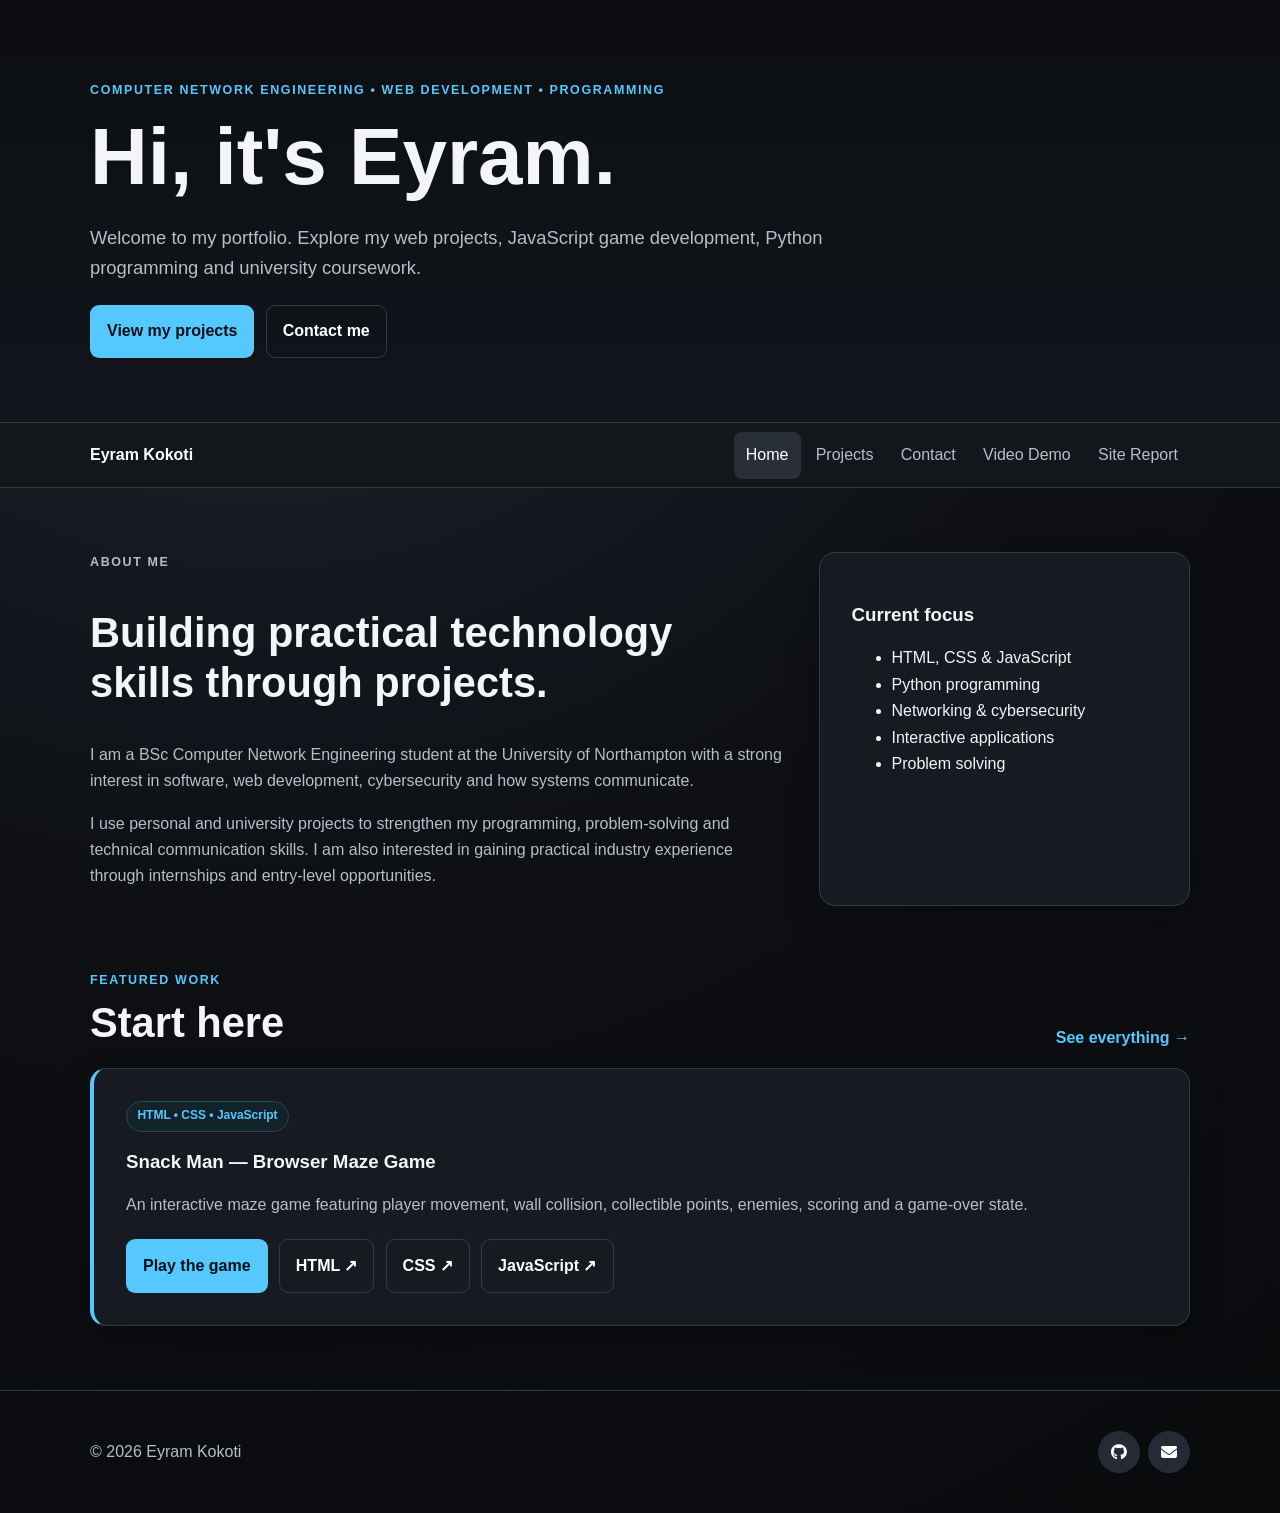
==== commit 296c8171: "Add files via upload" ====
--- a/index.html
+++ b/index.html
@@ -1 +1 @@
-<!doctype html><html lang="en"><head><meta charset="utf-8"><meta name="viewport" content="width=device-width,initial-scale=1"><meta name="description" content="Eyram Kokoti's software, web development and programming portfolio."><title>Eyram Kokoti | Portfolio</title><link rel="stylesheet" href="main.css"><link rel="stylesheet" href="https://cdnjs.cloudflare.com/ajax/libs/font-awesome/6.5.0/css/all.min.css"></head><body><header class="site-header"><div class="container"><p class="eyebrow">Computer Network Engineering • Web Development • Programming</p><h1>Hi, it's Eyram.</h1><p class="lead">Welcome to my portfolio. Explore my web projects, JavaScript game development, Python programming and university coursework.</p><div class="hero-actions"><a class="button" href="project.html">View my projects</a><a class="button button-secondary" href="contact.html">Contact me</a></div></div></header><nav class="site-nav" aria-label="Main navigation"><div class="container nav-inner"><a class="brand" href="index.html">Eyram Kokoti</a><div class="nav-links"><a href="index.html" aria-current="page">Home</a><a href="project.html">Projects</a><a href="contact.html">Contact</a><a href="videodemo.html">Video Demo</a><a href="sitereport.html">Site Report</a></div></div></nav><main class="container content"><section class="intro-grid"><div><p class="eyebrow">About me</p><h2>Building practical technology skills through projects.</h2><p>I am a BSc Computer Network Engineering student at the University of Northampton with a strong interest in software, web development, cybersecurity and how systems communicate.</p><p>I use personal and university projects to strengthen my programming, problem-solving and technical communication skills. I am also interested in gaining practical industry experience through internships and entry-level opportunities.</p></div><aside class="quick-card"><h3>Current focus</h3><ul><li>HTML, CSS & JavaScript</li><li>Python programming</li><li>Networking & cybersecurity</li><li>Interactive applications</li><li>Problem solving</li></ul></aside></section><section class="featured"><div class="section-heading"><div><p class="eyebrow">Featured work</p><h2>Start here</h2></div><a class="text-link" href="project.html">See everything →</a></div><article class="feature-card"><div><span class="tag">HTML • CSS • JavaScript</span><h3>Snack Man — Browser Maze Game</h3><p>An interactive maze game featuring player movement, wall collision, collectible points, enemies, scoring and a game-over state.</p><div class="button-row"><a class="button" href="browser-maze-game/">Play the game</a><a class="button button-secondary" href="https://github.com/Ramzy2234/Ramzy2234.github.io/tree/main/browser-maze-game" target="_blank" rel="noopener">View code</a></div></div></article></section></main><footer class="site-footer"><div class="container footer-inner"><p>© 2026 Eyram Kokoti</p><div class="socials"><a href="https://github.com/Ramzy2234" target="_blank" rel="noopener" aria-label="GitHub"><i class="fab fa-github"></i></a><a href="mailto:eyramkokoti@gmail.com" aria-label="Email"><i class="fas fa-envelope"></i></a></div></div></footer></body></html>
+<!doctype html><html lang="en"><head><meta charset="utf-8"><meta name="viewport" content="width=device-width,initial-scale=1"><meta name="description" content="Eyram Kokoti's software, web development and programming portfolio."><title>Eyram Kokoti | Portfolio</title><link rel="stylesheet" href="main.css"><link rel="stylesheet" href="https://cdnjs.cloudflare.com/ajax/libs/font-awesome/6.5.0/css/all.min.css"></head><body><header class="site-header"><div class="container"><p class="eyebrow">Computer Network Engineering • Web Development • Programming</p><h1>Hi, it's Eyram.</h1><p class="lead">Welcome to my portfolio. Explore my web projects, JavaScript game development, Python programming and university coursework.</p><div class="hero-actions"><a class="button" href="project.html">View my projects</a><a class="button button-secondary" href="contact.html">Contact me</a></div></div></header><nav class="site-nav" aria-label="Main navigation"><div class="container nav-inner"><a class="brand" href="index.html">Eyram Kokoti</a><div class="nav-links"><a href="index.html" aria-current="page">Home</a><a href="project.html">Projects</a><a href="contact.html">Contact</a><a href="videodemo.html">Video Demo</a><a href="sitereport.html">Site Report</a></div></div></nav><main class="container content"><section class="intro-grid"><div><p class="eyebrow">About me</p><h2>Building practical technology skills through projects.</h2><p>I am a BSc Computer Network Engineering student at the University of Northampton with a strong interest in software, web development, cybersecurity and how systems communicate.</p><p>I use personal and university projects to strengthen my programming, problem-solving and technical communication skills. I am also interested in gaining practical industry experience through internships and entry-level opportunities.</p></div><aside class="quick-card"><h3>Current focus</h3><ul><li>HTML, CSS & JavaScript</li><li>Python programming</li><li>Networking & cybersecurity</li><li>Interactive applications</li><li>Problem solving</li></ul></aside></section><section class="featured"><div class="section-heading"><div><p class="eyebrow">Featured work</p><h2>Start here</h2></div><a class="text-link" href="project.html">See everything →</a></div><article class="feature-card"><div><span class="tag">HTML • CSS • JavaScript</span><h3>Snack Man — Browser Maze Game</h3><p>An interactive maze game featuring player movement, wall collision, collectible points, enemies, scoring and a game-over state.</p><div class="button-row"><a class="button" href="browser-maze-game/">Play the game</a><a class="button button-secondary" href="https://github.com/Ramzy2234/as1-Ramzy2234-pub/blob/master/browser-maze-game/index.html" target="_blank" rel="noopener">HTML ↗</a><a class="button button-secondary" href="https://github.com/Ramzy2234/as1-Ramzy2234-pub/blob/master/browser-maze-game/style.css" target="_blank" rel="noopener">CSS ↗</a><a class="button button-secondary" href="https://github.com/Ramzy2234/as1-Ramzy2234-pub/blob/master/browser-maze-game/script.js" target="_blank" rel="noopener">JavaScript ↗</a></div></div></article></section></main><footer class="site-footer"><div class="container footer-inner"><p>© 2026 Eyram Kokoti</p><div class="socials"><a href="https://github.com/Ramzy2234" target="_blank" rel="noopener" aria-label="GitHub"><i class="fab fa-github"></i></a><a href="mailto:eyramkokoti@gmail.com" aria-label="Email"><i class="fas fa-envelope"></i></a></div></div></footer></body></html>
--- a/main.css
+++ b/main.css
@@ -1 +1,7 @@
 :root{--bg:#0e1014;--panel:#181b21;--text:#f3f5f7;--muted:#b7bec7;--accent:#55c8ff;--border:#333a45;--max:1100px}*{box-sizing:border-box}html{scroll-behavior:smooth}body{margin:0;font-family:Inter,Segoe UI,Arial,sans-serif;background:radial-gradient(circle at 20% 0,#202a35 0,#0e1014 48%,#090a0c 100%);color:var(--text);line-height:1.65}.container{width:min(var(--max),92%);margin:auto}h1,h2,h3{line-height:1.2}.eyebrow{color:var(--accent);text-transform:uppercase;letter-spacing:.13em;font-size:.78rem;font-weight:800;margin:0 0 .5rem}.lead{font-size:1.15rem;color:var(--muted);max-width:750px}.site-header{padding:5rem 0 4rem;background:linear-gradient(180deg,#0c0e11,#11151b);border-bottom:1px solid var(--border)}h1{font-size:clamp(2.5rem,7vw,5rem);margin:.2rem 0 .8rem}h2{font-size:clamp(1.8rem,4vw,2.6rem)}.hero-actions,.button-row{display:flex;gap:.7rem;flex-wrap:wrap;margin-top:1.3rem}.button{display:inline-flex;align-items:center;gap:.5rem;padding:.8rem 1rem;border-radius:9px;background:var(--accent);color:#071017;text-decoration:none;font-weight:800;border:1px solid transparent}.button:hover{transform:translateY(-2px)}.button-secondary{background:transparent;color:#fff;border-color:var(--border)}.site-nav{position:sticky;top:0;z-index:20;background:rgba(20,23,28,.96);backdrop-filter:blur(8px);border-bottom:1px solid var(--border)}.nav-inner{min-height:64px;display:flex;align-items:center;justify-content:space-between;gap:1rem}.brand{font-weight:900;color:#fff;text-decoration:none}.nav-links{display:flex;flex-wrap:wrap;gap:.2rem}.nav-links a{color:var(--muted);text-decoration:none;padding:.65rem .75rem;border-radius:8px}.nav-links a:hover,.nav-links a[aria-current=page]{background:#292f39;color:#fff}.content{padding:4rem 0}.intro-grid{display:grid;grid-template-columns:1.5fr .8fr;gap:2rem}.intro-grid p,.feature-card p,.project-card p{color:var(--muted)}.quick-card,.feature-card,.project-card{background:rgba(24,27,33,.94);border:1px solid var(--border);border-radius:16px;padding:2rem;box-shadow:0 15px 35px rgba(0,0,0,.2)}.featured{margin-top:4rem}.section-heading{display:flex;justify-content:space-between;align-items:end;gap:1rem;margin-bottom:1rem}.section-heading h2{margin:.2rem 0}.text-link{color:var(--accent);font-weight:800;text-decoration:none}.feature-card{border-left:4px solid var(--accent)}.tag{display:inline-block;color:var(--accent);background:#11222b;border:1px solid #23495a;border-radius:999px;padding:.3rem .65rem;font-size:.75rem;font-weight:800}.projects-grid{display:grid;grid-template-columns:repeat(2,minmax(0,1fr));gap:1.4rem}.featured-project{grid-column:1/-1;display:grid;grid-template-columns:auto 1fr;gap:1.5rem;align-items:start}.project-icon{width:58px;height:58px;border-radius:14px;background:#252b34;display:grid;place-items:center;color:var(--accent);font-size:1.5rem}.project-card h2{margin:.8rem 0}.project-list{color:var(--muted);padding-left:1.2rem;columns:2}.page-header{padding:4rem 0 3rem;background:#0d0f12;border-bottom:1px solid var(--border)}.page-header h1{font-size:clamp(2.3rem,6vw,4rem)}.page-header p:not(.eyebrow){color:var(--muted)}.site-footer{border-top:1px solid var(--border);padding:2rem 0;color:var(--muted)}.footer-inner{display:flex;justify-content:space-between;align-items:center}.socials{display:flex;gap:.5rem}.socials a{width:42px;height:42px;display:grid;place-items:center;border-radius:50%;background:#252b34;color:#fff;text-decoration:none}@media(max-width:800px){.intro-grid,.projects-grid{grid-template-columns:1fr}.featured-project{grid-column:auto}.nav-inner{align-items:flex-start;flex-direction:column;padding:1rem 0}.project-list{columns:1}}@media(max-width:500px){.site-header{padding:3.5rem 0 3rem}.content{padding:3rem 0}.quick-card,.feature-card,.project-card{padding:1.4rem}}
+.project-section{margin-top:44px}.section-title{margin-bottom:18px}.section-title h2{margin:.35rem 0}.section-title p{color:#aeb8c4}.mini-grid{display:grid;grid-template-columns:repeat(2,minmax(0,1fr));gap:14px}.mini-card{background:#10161d;border:1px solid #273342;border-radius:14px;padding:18px;display:flex;justify-content:space-between;gap:18px;align-items:flex-end}.mini-card h3{margin:.4rem 0}.mini-card p{color:#aeb8c4;margin:0}.button-small{white-space:nowrap;padding:9px 12px!important;font-size:.85rem}@media(max-width:700px){.mini-grid{grid-template-columns:1fr}.mini-card{align-items:flex-start;flex-direction:column}.button-small{width:100%;text-align:center}}
+
+.video-placeholder{min-height:320px;margin:1.5rem 0;border:1px dashed #445365;border-radius:14px;background:#0d131a;display:grid;place-items:center;text-align:center;padding:30px;color:#aeb8c4}.video-placeholder strong{font-size:1.25rem;color:#fff}.video-placeholder p{max-width:520px}
+
+.video-frame { width:min(100%,900px); margin:2rem auto; aspect-ratio:16/9; background:#000; border-radius:16px; overflow:hidden; box-shadow:0 18px 50px rgba(0,0,0,.35); }
+.video-frame iframe { width:100%; height:100%; border:0; display:block; }
